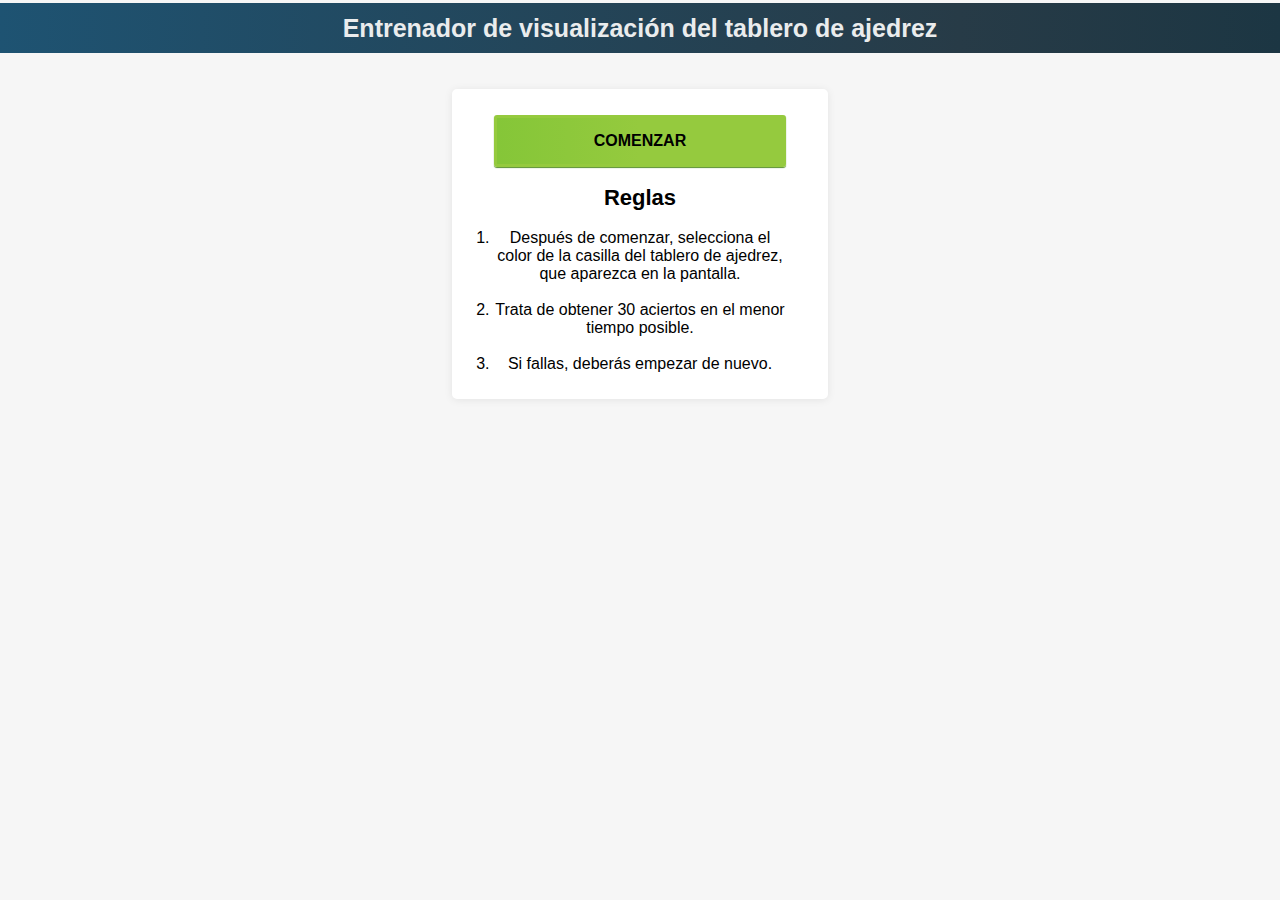
==== index.html @ 2d1e5f27 "lógica del botón reintentar terminada" ====
<!DOCTYPE html>
<html lang="en">
<head>
    <meta charset="UTF-8">
    <meta http-equiv="X-UA-Compatible" content="IE=edge">
    <meta name="viewport" content="width=device-width, initial-scale=1.0">
    <link rel="stylesheet" href="main.css">

    <title>Document</title>
</head>
<body>
        <header class="header">
            <h1>Entrenador de visualización del tablero de ajedrez</h1>
            <br>
        </header>
        <br>
        <br>

        <div class="container">
            <!-- Instrucciones -->
            <div class='container2 instrucciones' id='container2'>
                <button id='intentar' class='btn green'> 
                    <span> Comenzar </span>
                </button>
                <br>
                
                <strong class='reglas'>Reglas</strong>
                <br>
                <br>
                <ol>
                    <li>
                        <p> 
                            Después de comenzar, selecciona el color de la casilla del tablero de ajedrez, que aparezca en la pantalla.
                        </p>
                    </li>
                    <br>
                    <li>
                        <p> 
                            Trata de obtener 30 aciertos en el menor tiempo posible.
                        </p>
                    </li>
                    <br>
                    <li>
                        <p> 
                            Si fallas, deberás empezar de nuevo.
                        </p>
                    </li>
                </ol>
                
            </div>
            <!-- Juego: -->
            <div class="container2 hidden game-container" id="container2">
                <strong id='casilla'>
                    g5
                </strong>
                <br>
                <br>
                <div class='colors'>
                    <div class='color light' id='light'>
                    </div>
                    <div class='color dark' id='dark'>
                    </div>
                </div>
                <br>
                <br>
                
                <div id='timer'>
                    <strong>35:00 seg</strong>
                </div> 
            </div>
            <!-- Fallo: -->

            <div class="container2 hidden fallo-container" id="container3">
                <strong> ¡FALLASTE! </strong>
                <br>
                <br>
                <p id="errorDeCasilla"> g5 es oscura </p>
                <br>
                <br>
                 <button class="btn green reintentar"> 
                     <span> REINTENTAR </span>
                 </button>
             </div>

             <!-- Resultado: -->
             <div class="container2 hidden resultado-container" id="container4">
                <strong> ¡BIEN HECHO! </strong>
                <br>
                <br>
                <p> Tiempo: 119.27 seg</p>
                <br>
                <br>
                 <button class="btn green reintentar2" id="reintentar"> 
                     <span> REINTENTAR </span>
                 </button>
             </div>

        </div>    
        <script type="module" defer src='./main.js' ></script>
    </body>
</html>
---- main.css ----
*{
    margin: 0;
    padding: 0;
    box-sizing: border-box;    
    text-rendering: optimizeLegibility;
}

body{
   background-color: #f6f6f6;
   text-align: center;
   font-family: 'Lato', sans-serif;

}

header{
   margin-top: 3px;
   background: linear-gradient(to left, #1c3643 0%, #273b47 25%, #1e5372 100%);
   color: #EAECED;
   display: flex;
   align-items: center;
   justify-content: center;
   height: 50px;
   /* padding-left: 7px;    */
}

h1{
    font-size: 25px;
}

a{
    text-decoration: none;
}

.container{
    display: flex;
    justify-content: center;
    align-items: center;
    width: 100%;
    
}

.container2{
    width: 376px;
    background-color: #fff;
    box-shadow: 0 1px 8px 0 rgb(0 0 0 / 8%);  
    border: 2px solid #fff;
    border-radius: 5px;
    padding: 24px 40px 24px 40px;
}

.btn{
    display: block;
    width: 100%;
    padding: 14px 0;
    color: rgb(255,243,243);
    font-weight: bold;
    font-size: 16px;
    border-radius: 3px;
    cursor: pointer;
    text-transform: uppercase;
    -webkit-transition-duration: 0.3s;
    transition-duration: 0.3s;
    -webkit-transition-property: box-shadow, transform;
    transition-property: box-shadow, transform;  
}

.btn:hover, .btn:focus, .btn:active{
    box-shadow: 0 0 20px rgba(0,0, 0, 0.5);
    -webkit-transform: scale(1.1);
    transform: scale(1.1);  
}

.green{
    border: rgb(149,202,62) solid;
    background: linear-gradient(to left, #95ca3e 0%, #95ca3e 50%, #85c638 100%);
    box-shadow: 0 1px 1px 0 #58902d;
    color: black;
}

.colors{
    height: 80%;
    width: 100%;
    display: flex;
    align-items: space-between;
    justify-content: space-between;
}

.color{
    width: 100px;
    height: 100px;
    border: 2px solid;
    -webkit-transition-duration: 0.3s;
    transition-duration: 0.3s;
    -webkit-transition-property: box-shadow, transform;
    transition-property: box-shadow, transform;  
    
}

.color:hover, .color:active, .color:focus{
    box-shadow: 0 0 20px rgba(0,0, 0, 0.5);
    -webkit-transform: scale(1.1);
    transform: scale(1.1);  
}

.light{
    background: rgb(238, 238, 210);
    cursor: pointer;

}

.dark{
    background: rgb(118, 150, 86);
    cursor: pointer;
}

#casilla{
    font-size: 25px;
}

#timer{
    font-size: 21px;
}

.container2 > strong{
    font-size: 30px;
}

.container2 > .reglas{
    font-size: 22px;
}

.container2 > p{
    font-size: 21px;
}

.hidden{
    display: none;
}
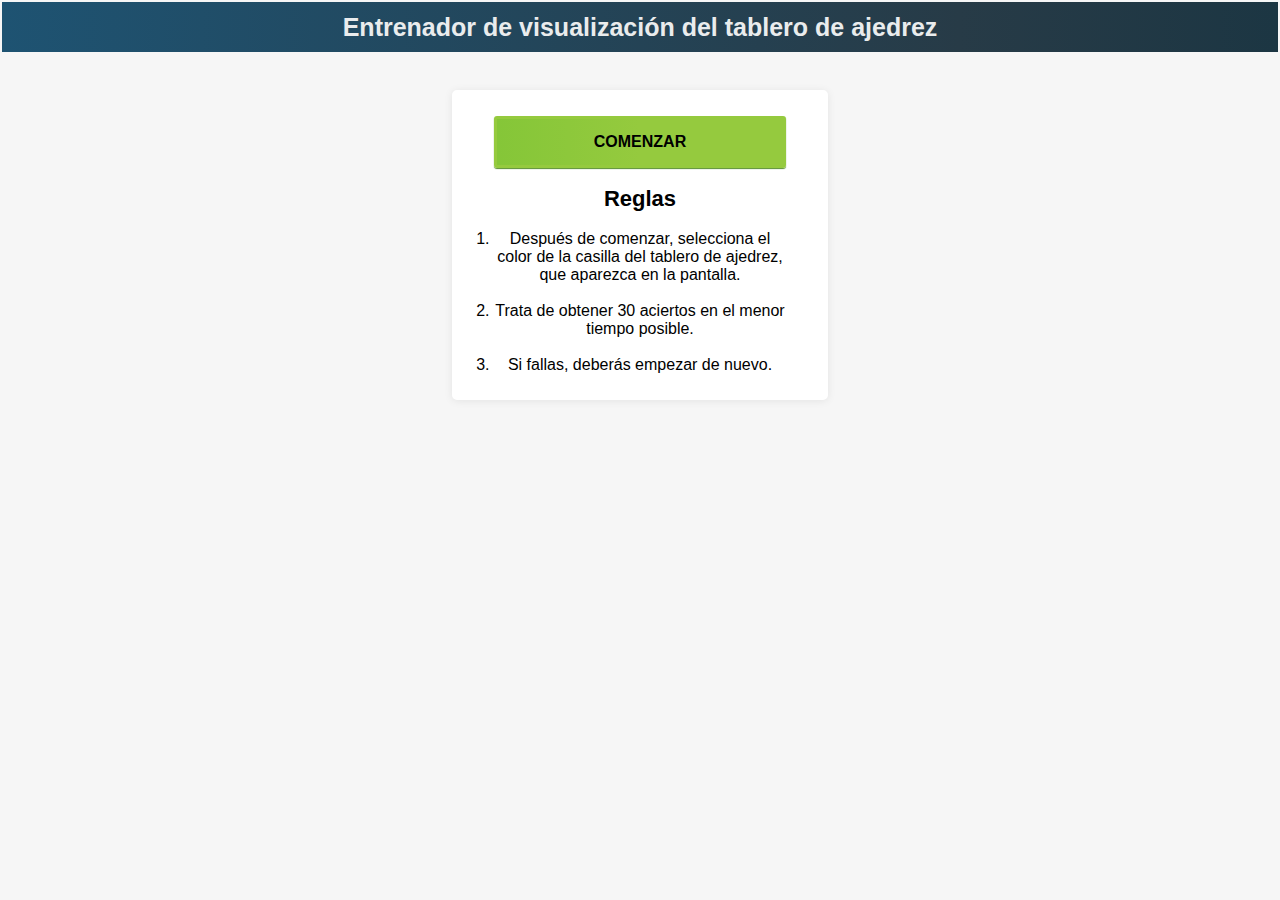
==== commit f18a726a: "Título del index cambiado" ====
--- a/index.html
+++ b/index.html
@@ -6,7 +6,7 @@
     <meta name="viewport" content="width=device-width, initial-scale=1.0">
     <link rel="stylesheet" href="main.css">
 
-    <title>Document</title>
+    <title>ChessVis</title>
 </head>
 <body>
         <header class="header">
@@ -64,8 +64,9 @@
                 <br>
                 <br>
                 
-                <div id='timer'>
-                    <strong>35:00 seg</strong>
+                <div>
+                    <strong  id='clock'>0</strong>
+                    <strong> seg</strong>
                 </div> 
             </div>
             <!-- Fallo: -->
@@ -87,7 +88,8 @@
                 <strong> ¡BIEN HECHO! </strong>
                 <br>
                 <br>
-                <p> Tiempo: 119.27 seg</p>
+                <p>Tiempo:</p>
+                <p id="timekeeper"> 0 seg </p>
                 <br>
                 <br>
                  <button class="btn green reintentar2" id="reintentar"> 
--- a/main.css
+++ b/main.css
@@ -20,6 +20,8 @@
    align-items: center;
    justify-content: center;
    height: 50px;
+   margin: 2px;
+
    /* padding-left: 7px;    */
 }
 
@@ -135,4 +137,36 @@
 
 .hidden{
     display: none;
-}+}
+
+
+@media screen and (max-width: 480px) {
+   header{
+        height: ;
+   }
+}
+
+@media screen and (max-width: 320px) {
+    header{
+         height: 100%;
+         width: 100%;
+    }
+
+    .color:hover, .color:active{
+        box-shadow: 0 0 20px rgba(0,0, 0, 0.5);
+        -webkit-transform: scale(1.1);
+        transform: scale(1.1); 
+    }
+
+    .btn:hover, .btn:active{
+        box-shadow: 0 0 20px rgba(0,0, 0, 0.5);
+        -webkit-transform: scale(1.1);
+        transform: scale(1.1);     
+    }
+}
+
+@media screen and (max-width: 598px) {
+    header{
+         height: 90px;
+    }
+   }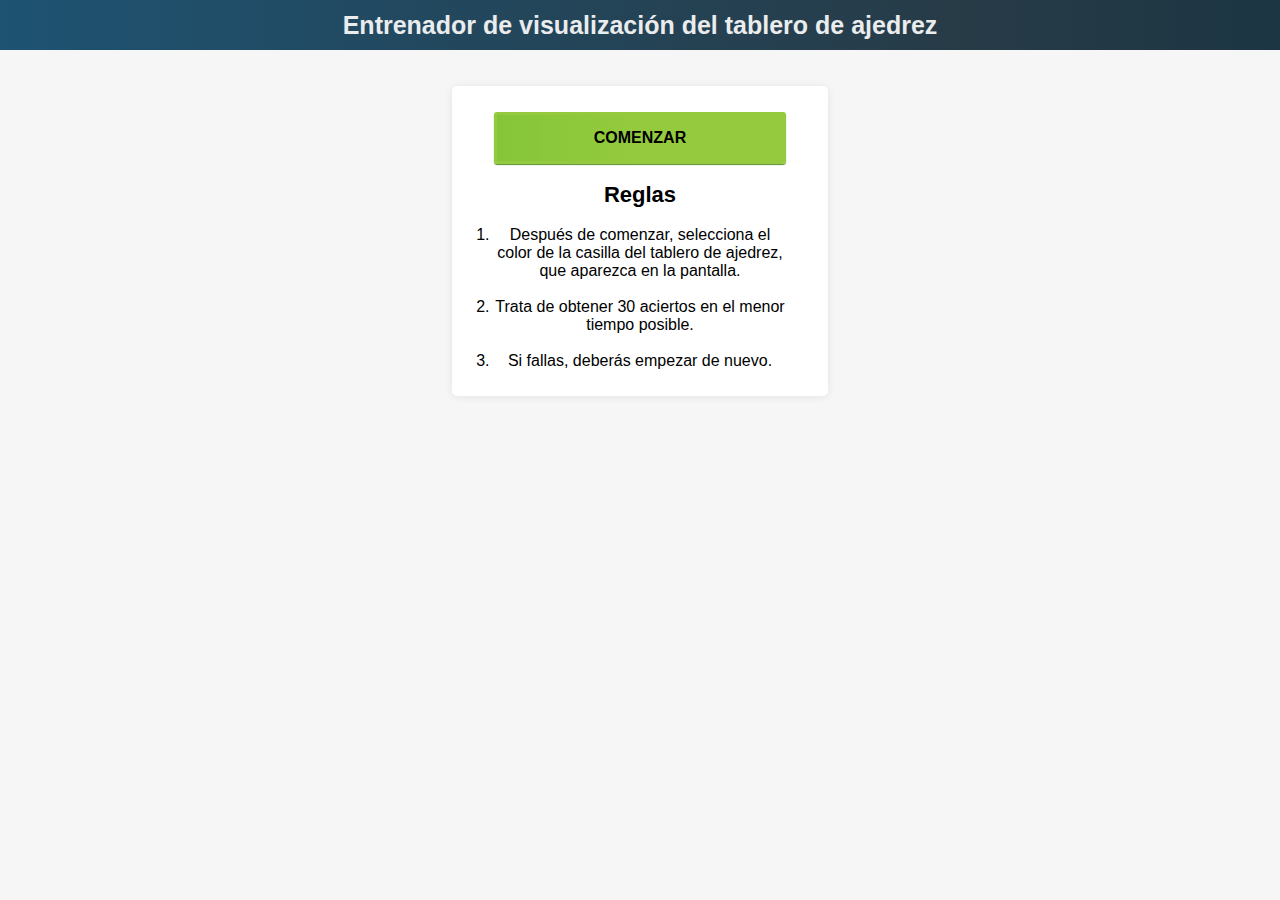
==== commit f16dae65: "intercambio de casillas" ====
--- a/index.html
+++ b/index.html
@@ -6,7 +6,7 @@
     <meta name="viewport" content="width=device-width, initial-scale=1.0">
     <link rel="stylesheet" href="main.css">
 
-    <title>ChessVis</title>
+    <title>ChessVissionTrainer</title>
 </head>
 <body>
         <header class="header">
@@ -56,9 +56,10 @@
                 <br>
                 <br>
                 <div class='colors'>
+                    <div class='color dark' id='dark'>
+                    </div>
+
                     <div class='color light' id='light'>
-                    </div>
-                    <div class='color dark' id='dark'>
                     </div>
                 </div>
                 <br>
--- a/main.css
+++ b/main.css
@@ -20,7 +20,7 @@
    align-items: center;
    justify-content: center;
    height: 50px;
-   margin: 2px;
+   margin: 0px;
 
    /* padding-left: 7px;    */
 }
